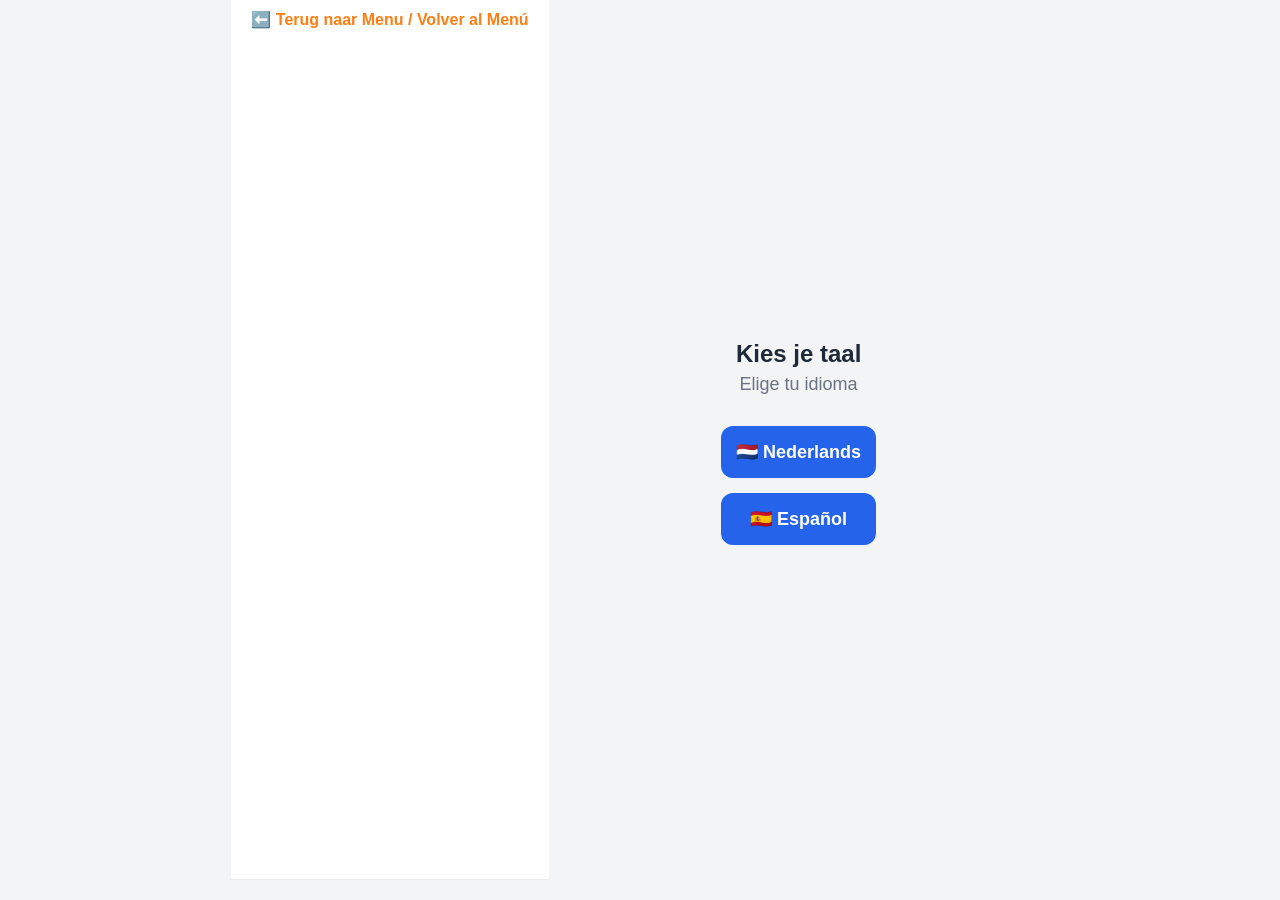
==== predict.html @ 407dd3c3 "Add initial HTML structure for prediction app" ====
<!DOCTYPE html>
<html lang="nl">
<link rel="manifest" href="manifest.json">
<meta name="theme-color" content="#2563eb">
<head>
    <meta charset="UTF-8">
    <meta name="viewport" content="width=device-width, initial-scale=1.0, maximum-scale=1.0, user-scalable=no">
    <title>WK 2026 Familie Poule</title>
    <link rel="stylesheet" href="style.css">
</head>
<body>

  <div style="padding: 10px 20px; background: #fff; border-bottom: 1px solid #eee; margin-bottom: 20px;">
    <a href="index.html" style="text-decoration: none; font-weight: bold; color: #fd7e14;">⬅️ Terug naar Menu / Volver al Menú</a>
  </div>

    <div id="language-screen" class="screen active">
        <div class="lang-container">
            <h1>Kies je taal<br><small>Elige tu idioma</small></h1>
            <button class="btn-primary" onclick="initApp('nl')">🇳🇱 Nederlands</button>
            <button class="btn-primary" onclick="initApp('es')">🇪🇸 Español</button>
        </div>
    </div>

    <div id="name-screen" class="screen">
        <div class="lang-container" style="text-align: center; padding: 20px;">
            <h2 id="ui-name-title" style="margin-bottom: 20px;">Wie ben je?</h2>
            
            <input type="text" id="name-input" placeholder="Je naam..." 
                   style="width: 100%; padding: 15px; margin-bottom: 15px; border-radius: 8px; border: 1px solid #ccc; font-size: 16px; box-sizing: border-box;">
            
            <button id="ui-btn-start" class="btn-primary" onclick="submitName()">Starten</button>
        </div>
    </div>

    <div id="app-screen" class="screen">
        <header><h2 id="ui-title">WK 2026 Poule</h2></header>
        <main class="container">
            <h3 id="ui-welcome">Welkom!</h3>
            <p id="ui-instructions" style="margin-bottom: 20px;">Vul hieronder je voorspellingen in.</p>
            <div id="groups-container"></div>
        </main>
    </div>

    <div id="knockout-screen" class="screen">
        <header><h2 id="ui-ko-title">Knock-out Fase</h2></header>
        <main class="container">
            <p style="margin-bottom: 20px;" id="ui-ko-desc">Kies de winnaars van elke ronde.</p>
            
            <div id="bracket-visualization" style="overflow-x: auto; margin-bottom: 30px; padding-bottom: 10px;"></div>
            
            <div id="knockout-container"></div>
        </main>
    </div>

    <div id="bonus-screen" class="screen">
        <header><h2 id="ui-bonus-title">Bonus Vragen 🎁</h2></header>
        <main class="container">
            <p style="margin-bottom: 20px;" id="ui-bonus-desc">Verdien extra punten met deze voorspellingen!</p>
            <div id="bonus-container"></div>
        </main>
    </div>

    <script src="app.js?v=2"></script>
    <script>
        if ('serviceWorker' in navigator) {
            window.addEventListener('load', () => {
                navigator.serviceWorker.register('sw.js');
            });
        }
    </script>
</body>
</html>
---- style.css ----
/* Basis Reset & Variabelen */
:root {
    --primary-color: #2563eb;
    --bg-color: #f3f4f6;
    --card-bg: #ffffff;
    --text-color: #1f2937;
    --border-radius: 12px;
}

* {
    box-sizing: border-box;
    margin: 0;
    padding: 0;
    font-family: -apple-system, BlinkMacSystemFont, "Segoe UI", Roboto, Helvetica, Arial, sans-serif;
}

body {
    background-color: var(--bg-color);
    color: var(--text-color);
    display: flex;
    justify-content: center;
    min-height: 100vh;
}

/* App Containers */
.screen {
    display: none; /* Standaard verborgen */
    width: 100%;
    max-width: 500px; /* Houdt het compact op desktop, vol scherm op mobiel */
    background-color: var(--bg-color);
    flex-direction: column;
}

.screen.active {
    display: flex; /* Zichtbaar maken via JS */
}

/* Taalscherm Styling */
#language-screen {
    justify-content: center;
    align-items: center;
    text-align: center;
    height: 100vh;
}

#language-screen h1 {
    margin-bottom: 30px;
    font-size: 24px;
}

#language-screen small {
    font-size: 18px;
    font-weight: normal;
    color: #6b7280;
}

/* Knoppen */
.btn-primary {
    display: block;
    width: 100%;
    padding: 15px;
    margin-bottom: 15px;
    background-color: var(--primary-color);
    color: white;
    border: none;
    border-radius: var(--border-radius);
    font-size: 18px;
    font-weight: bold;
    cursor: pointer;
    transition: opacity 0.2s;
}

.btn-primary:active {
    opacity: 0.8;
}

/* Hoofdscherm Layout */
header {
    background-color: var(--primary-color);
    color: white;
    padding: 20px;
    text-align: center;
    position: sticky;
    top: 0;
    z-index: 10;
}

.container {
    padding: 20px;
}

/* Wedstrijd Kaartjes */
.match-card {
    background-color: var(--card-bg);
    padding: 15px;
    border-radius: var(--border-radius);
    margin-bottom: 15px;
    display: flex;
    justify-content: space-between;
    align-items: center;
    box-shadow: 0 2px 8px rgba(0,0,0,0.05);
}

.team {
    display: flex;
    align-items: center;
    gap: 10px;
    width: 45%;
    font-size: 14px;
    font-weight: 500;
}

/* Zorgt dat het uit-team de score links heeft en de naam rechts */
.team.away {
    flex-direction: row-reverse;
    text-align: right;
}

.score-input {
    width: 60px; /* Iets breder voor de dropdown */
    height: 45px;
    text-align: center;
    font-size: 16px;
    font-weight: bold;
    border: 1px solid #d1d5db;
    border-radius: 8px;
    background-color: #f9fafb;
    cursor: pointer;
    appearance: none; /* Verwijdert standaard styling voor een strakkere look */
    -webkit-appearance: none;
    -moz-appearance: none;
    padding-left: 10px; /* Zorgt dat de tekst mooi in het midden staat */
}

.vs {
    font-weight: bold;
    color: #9ca3af;
    font-size: 14px;
}

.group-title {
    margin-top: 25px;
    margin-bottom: 15px;
    color: var(--primary-color);
    border-bottom: 2px solid var(--primary-color);
    padding-bottom: 5px;
}

/* Standen Tabel */
.standings-container {
    width: 100%;
    overflow-x: auto; /* Zorgt dat het op kleine schermen opzij kan scrollen */
    margin-top: 10px;
    margin-bottom: 40px;
    background: var(--card-bg);
    border-radius: var(--border-radius);
    box-shadow: 0 2px 8px rgba(0,0,0,0.05);
}

.standings-table {
    width: 100%;
    border-collapse: collapse;
    font-size: 14px;
    min-width: 400px; /* Voorkomt dat de tabel te veel in elkaar gedrukt wordt */
}

.standings-table th, .standings-table td {
    padding: 10px 8px;
    text-align: center;
    border-bottom: 1px solid #e5e7eb;
}

.standings-table th {
    background-color: #f9fafb;
    color: #6b7280;
    font-weight: 600;
    font-size: 12px;
}

.standings-table td.team-name {
    text-align: left;
    font-weight: 500;
    display: flex;
    align-items: center;
    gap: 8px;
}

.standings-table tr:last-child td {
    border-bottom: none;
}

.standings-table .pts {
    font-weight: bold;
    color: var(--primary-color);
}

/* Knock-out Kaartjes */
.ko-card {
    background-color: var(--card-bg);
    padding: 15px;
    border-radius: var(--border-radius);
    margin-bottom: 15px;
    box-shadow: 0 2px 8px rgba(0,0,0,0.05);
    border-left: 4px solid var(--primary-color);
}

.ko-match-title {
    font-size: 12px;
    color: #6b7280;
    margin-bottom: 10px;
    font-weight: bold;
    text-transform: uppercase;
}

.ko-controls {
    display: flex;
    flex-direction: column;
    gap: 10px;
}

.ko-select {
    width: 100%;
    padding: 12px;
    font-size: 16px;
    border: 1px solid #d1d5db;
    border-radius: 8px;
    background-color: #f9fafb;
}

/* Knock-out & Bonus Styling */
.round-title {
    background-color: var(--primary-color);
    color: white;
    padding: 10px;
    border-radius: 8px;
    margin-top: 30px;
    margin-bottom: 15px;
    text-align: center;
    font-size: 18px;
}

.bonus-card {
    background-color: var(--card-bg);
    padding: 20px;
    border-radius: var(--border-radius);
    margin-bottom: 15px;
    box-shadow: 0 2px 8px rgba(0,0,0,0.05);
    border-left: 4px solid #f59e0b; /* Gouden randje voor bonus */
}

.bonus-card h4 {
    margin-bottom: 15px;
    color: var(--text-color);
}

.ko-match-label {
    font-size: 15px;
    font-weight: 600;
    text-align: center;
    margin-bottom: 15px;
    color: var(--text-color);
    background-color: #f3f4f6;
    padding: 10px;
    border-radius: 8px;
}

/* ==========================================
   BRACKET VISUALISATIE (LLAVE)
   ========================================== */
.bracket-wrapper {
    display: flex;
    gap: 20px;
    min-width: max-content; /* Zorgt dat het horizontaal scrollt op mobiel */
    font-size: 12px;
}

.bracket-column {
    display: flex;
    flex-direction: column;
    justify-content: space-around;
    gap: 10px;
}

.bracket-match {
    display: flex;
    flex-direction: column;
    border: 1px solid #d1d5db;
    border-radius: 6px;
    background: var(--card-bg);
    overflow: hidden;
    min-width: 140px;
    box-shadow: 0 1px 3px rgba(0,0,0,0.1);
}

.bracket-team {
    padding: 6px 10px;
    border-bottom: 1px solid #e5e7eb;
    height: 30px;
    display: flex;
    align-items: center;
    white-space: nowrap;
    overflow: hidden;
    text-overflow: ellipsis;
    transition: background-color 0.3s;
}

.bracket-team:last-child {
    border-bottom: none;
}

.bracket-team.winner {
    font-weight: bold;
    background-color: #d1fae5; /* Lichtgroen voor winnaar */
    color: #065f46;
}

.bracket-team.empty {
    color: #9ca3af;
    font-style: italic;
}
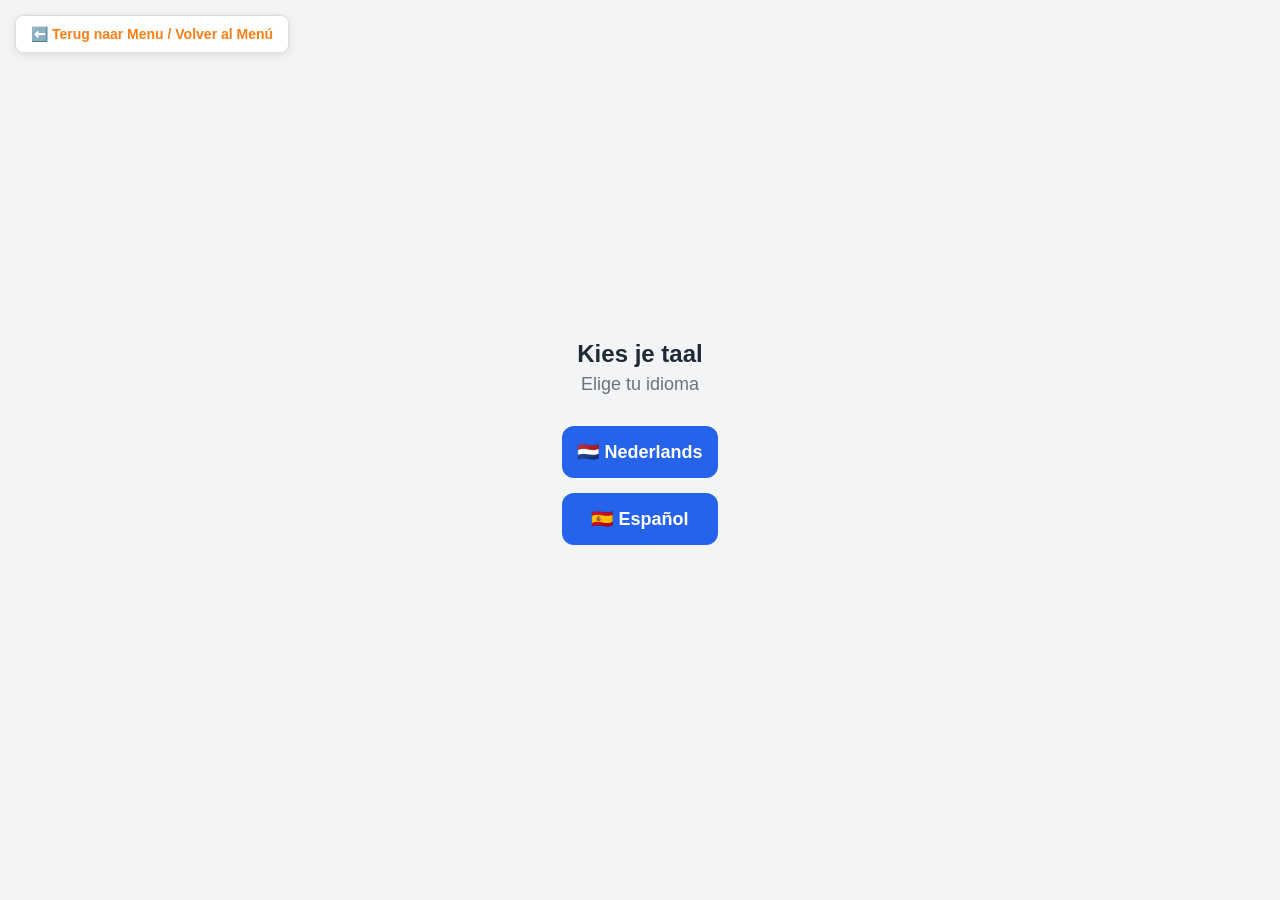
==== commit 466c19c7: "Enhance navigation and language selection on predict.html Updated the navigation button style and ad" ====
--- a/predict.html
+++ b/predict.html
@@ -10,9 +10,11 @@
 </head>
 <body>
 
-  <div style="padding: 10px 20px; background: #fff; border-bottom: 1px solid #eee; margin-bottom: 20px;">
-    <a href="index.html" style="text-decoration: none; font-weight: bold; color: #fd7e14;">⬅️ Terug naar Menu / Volver al Menú</a>
-  </div>
+  <div style="position: absolute; top: 15px; left: 15px; z-index: 99999; margin: 0; padding: 0; box-sizing: border-box;">
+      <a href="index.html" style="text-decoration: none; font-weight: bold; color: #fd7e14; background: #ffffff; padding: 10px 15px; border: 1px solid #ddd; border-radius: 8px; display: inline-block; box-shadow: 0 2px 8px rgba(0,0,0,0.1); font-family: sans-serif; font-size: 14px;">
+        ⬅️ Terug naar Menu / Volver al Menú
+      </a>
+    </div>
 
     <div id="language-screen" class="screen active">
         <div class="lang-container">
@@ -22,7 +24,7 @@
         </div>
     </div>
 
-    <div id="name-screen" class="screen">
+    <div id="name-screen" class="screen" style="width: 100%; max-width: 450px; margin: 40px auto; padding: 20px; box-sizing: border-box; text-align: center;">
         <div class="lang-container" style="text-align: center; padding: 20px;">
             <h2 id="ui-name-title" style="margin-bottom: 20px;">Wie ben je?</h2>
             
@@ -69,5 +71,23 @@
             });
         }
     </script>
+    <script>
+    window.addEventListener('DOMContentLoaded', () => {
+      // Automatically grab the language chosen on the main menu dashboard
+      const savedLang = localStorage.getItem('poule_lang') || 'nl';
+      
+      // Force the app logic to configure using the pre-selected language
+      if (typeof initApp === 'function') {
+        initApp(savedLang);
+      }
+      
+      // Hide the duplicate language selection layout view instantly if it exists
+      const langScreen = document.getElementById('language-screen');
+      if (langScreen) {
+        langScreen.classList.remove('active');
+        langScreen.style.display = 'none';
+      }
+    </script>
+</body>
 </body>
 </html>
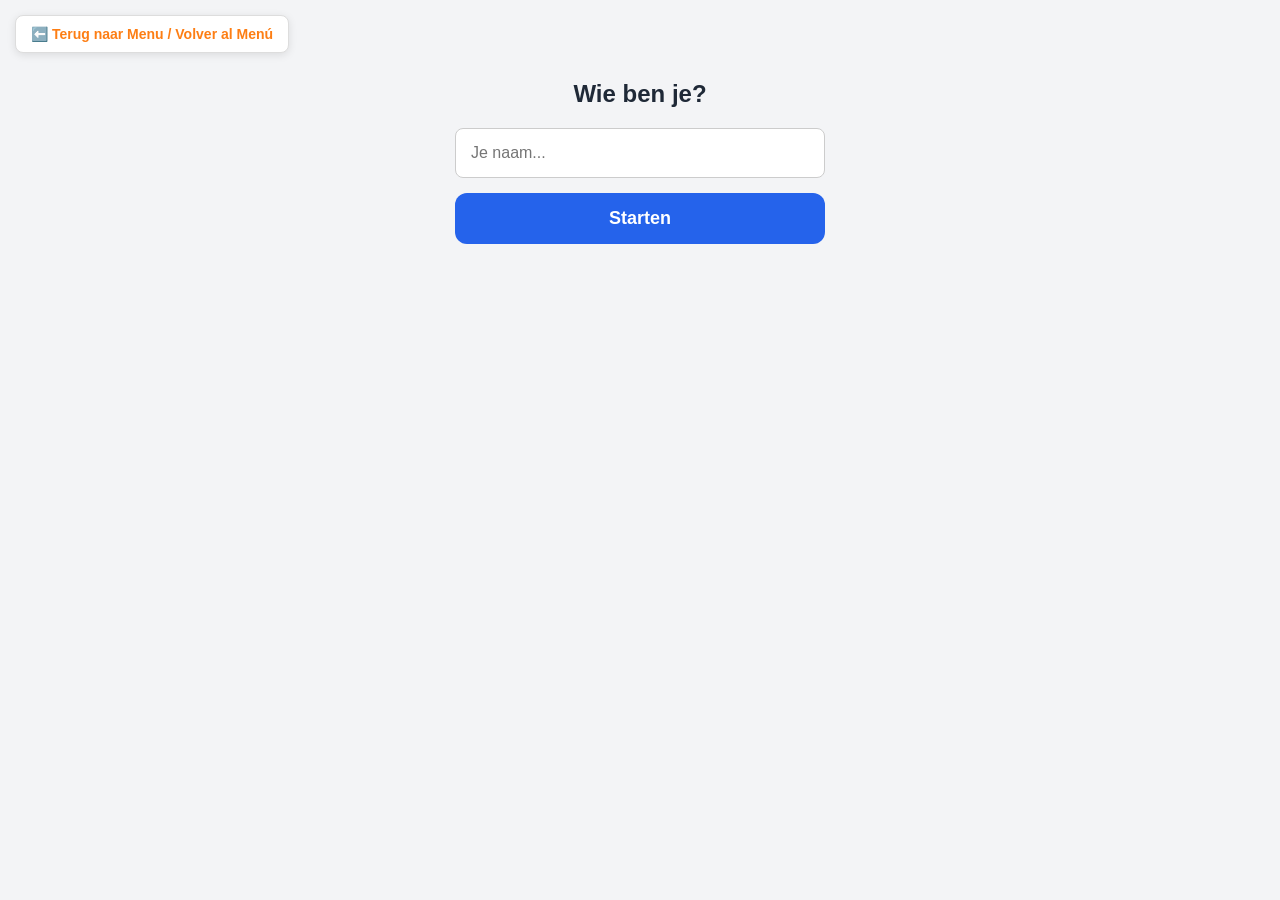
==== commit c7311582: "Fix missing closing script tag in predict.html Added missing closing script tag to prevent crash." ====
--- a/predict.html
+++ b/predict.html
@@ -87,7 +87,9 @@
         langScreen.classList.remove('active');
         langScreen.style.display = 'none';
       }
-    </script>
+    }); // <-- This closing tag was missing and caused the crash!
+  </script>
+</body>
 </body>
 </body>
 </html>
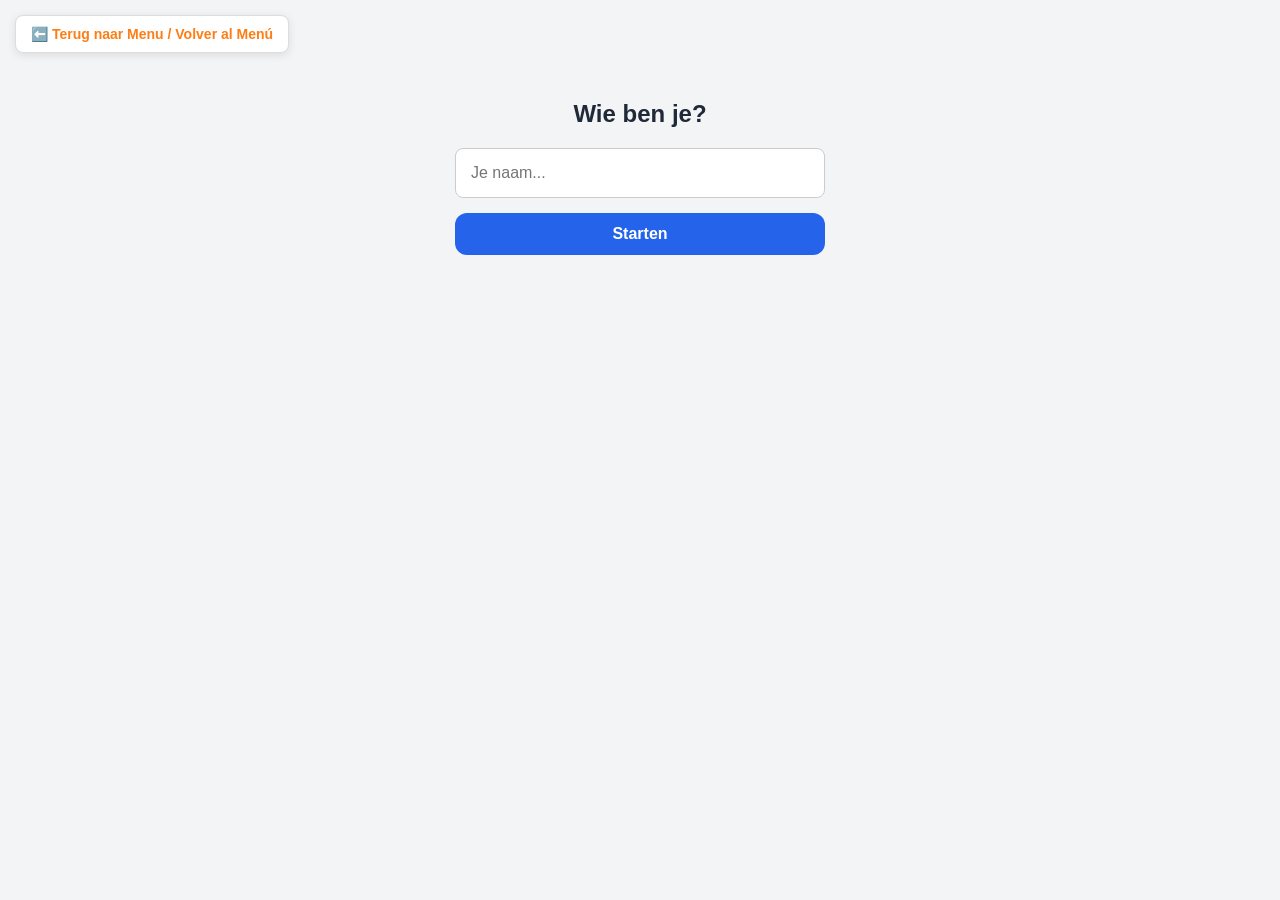
==== commit 38e6d135: "Refactor predict.html for improved structure and logic" ====
--- a/predict.html
+++ b/predict.html
@@ -1,41 +1,33 @@
 <!DOCTYPE html>
 <html lang="nl">
-<link rel="manifest" href="manifest.json">
-<meta name="theme-color" content="#2563eb">
 <head>
     <meta charset="UTF-8">
     <meta name="viewport" content="width=device-width, initial-scale=1.0, maximum-scale=1.0, user-scalable=no">
     <title>WK 2026 Familie Poule</title>
     <link rel="stylesheet" href="style.css">
+    <link rel="manifest" href="manifest.json">
+    <meta name="theme-color" content="#2563eb">
 </head>
 <body>
 
-  <div style="position: absolute; top: 15px; left: 15px; z-index: 99999; margin: 0; padding: 0; box-sizing: border-box;">
-      <a href="index.html" style="text-decoration: none; font-weight: bold; color: #fd7e14; background: #ffffff; padding: 10px 15px; border: 1px solid #ddd; border-radius: 8px; display: inline-block; box-shadow: 0 2px 8px rgba(0,0,0,0.1); font-family: sans-serif; font-size: 14px;">
-        ⬅️ Terug naar Menu / Volver al Menú
-      </a>
+    <div style="position: absolute; top: 15px; left: 15px; z-index: 99999; margin: 0; padding: 0; box-sizing: border-box;">
+        <a href="index.html" style="text-decoration: none; font-weight: bold; color: #fd7e14; background: #ffffff; padding: 10px 15px; border: 1px solid #ddd; border-radius: 8px; display: inline-block; box-shadow: 0 2px 8px rgba(0,0,0,0.1); font-family: sans-serif; font-size: 14px;">
+            ⬅️ Terug naar Menu / Volver al Menú
+        </a>
     </div>
 
-    <div id="language-screen" class="screen active">
-        <div class="lang-container">
-            <h1>Kies je taal<br><small>Elige tu idioma</small></h1>
-            <button class="btn-primary" onclick="initApp('nl')">🇳🇱 Nederlands</button>
-            <button class="btn-primary" onclick="initApp('es')">🇪🇸 Español</button>
-        </div>
-    </div>
-
-    <div id="name-screen" class="screen" style="width: 100%; max-width: 450px; margin: 40px auto; padding: 20px; box-sizing: border-box; text-align: center;">
+    <div id="name-screen" class="screen" style="width: 100%; max-width: 450px; margin: 60px auto 40px auto; padding: 20px; box-sizing: border-box; text-align: center; display: none;">
         <div class="lang-container" style="text-align: center; padding: 20px;">
             <h2 id="ui-name-title" style="margin-bottom: 20px;">Wie ben je?</h2>
             
             <input type="text" id="name-input" placeholder="Je naam..." 
                    style="width: 100%; padding: 15px; margin-bottom: 15px; border-radius: 8px; border: 1px solid #ccc; font-size: 16px; box-sizing: border-box;">
             
-            <button id="ui-btn-start" class="btn-primary" onclick="submitName()">Starten</button>
+            <button id="ui-btn-start" class="btn-primary" onclick="submitName()" style="width: 100%; padding: 12px; font-size: 16px;">Starten</button>
         </div>
     </div>
 
-    <div id="app-screen" class="screen">
+    <div id="group-stage-screen" class="screen" style="display: none; margin-top: 60px;">
         <header><h2 id="ui-title">WK 2026 Poule</h2></header>
         <main class="container">
             <h3 id="ui-welcome">Welkom!</h3>
@@ -44,7 +36,7 @@
         </main>
     </div>
 
-    <div id="knockout-screen" class="screen">
+    <div id="knockout-screen" class="screen" style="display: none;">
         <header><h2 id="ui-ko-title">Knock-out Fase</h2></header>
         <main class="container">
             <p style="margin-bottom: 20px;" id="ui-ko-desc">Kies de winnaars van elke ronde.</p>
@@ -55,7 +47,7 @@
         </main>
     </div>
 
-    <div id="bonus-screen" class="screen">
+    <div id="bonus-screen" class="screen" style="display: none;">
         <header><h2 id="ui-bonus-title">Bonus Vragen 🎁</h2></header>
         <main class="container">
             <p style="margin-bottom: 20px;" id="ui-bonus-desc">Verdien extra punten met deze voorspellingen!</p>
@@ -63,33 +55,30 @@
         </main>
     </div>
 
-    <script src="app.js?v=2"></script>
-    <script>
+    <script src="app.js?v=4"></script> <script>
+        // Service Worker setup
         if ('serviceWorker' in navigator) {
             window.addEventListener('load', () => {
-                navigator.serviceWorker.register('sw.js');
+                navigator.serviceWorker.register('sw.js').catch(err => console.log('SW registration failed:', err));
             });
         }
+
+        // Initialization logic
+        console.log("✅ predict.html inline script loaded.");
+        
+        window.addEventListener('DOMContentLoaded', () => {
+            console.log("✅ DOM Content Loaded.");
+            
+            const savedLang = localStorage.getItem('poule_lang') || 'nl';
+            console.log("✅ Language fetched from storage:", savedLang);
+            
+            if (typeof initApp === 'function') {
+                console.log("✅ initApp function found! Executing now...");
+                initApp(savedLang);
+            } else {
+                console.error("❌ CRITICAL ERROR: initApp function is missing! app.js did not load properly.");
+            }
+        });
     </script>
-    <script>
-    window.addEventListener('DOMContentLoaded', () => {
-      // Automatically grab the language chosen on the main menu dashboard
-      const savedLang = localStorage.getItem('poule_lang') || 'nl';
-      
-      // Force the app logic to configure using the pre-selected language
-      if (typeof initApp === 'function') {
-        initApp(savedLang);
-      }
-      
-      // Hide the duplicate language selection layout view instantly if it exists
-      const langScreen = document.getElementById('language-screen');
-      if (langScreen) {
-        langScreen.classList.remove('active');
-        langScreen.style.display = 'none';
-      }
-    }); // <-- This closing tag was missing and caused the crash!
-  </script>
-</body>
-</body>
 </body>
 </html>
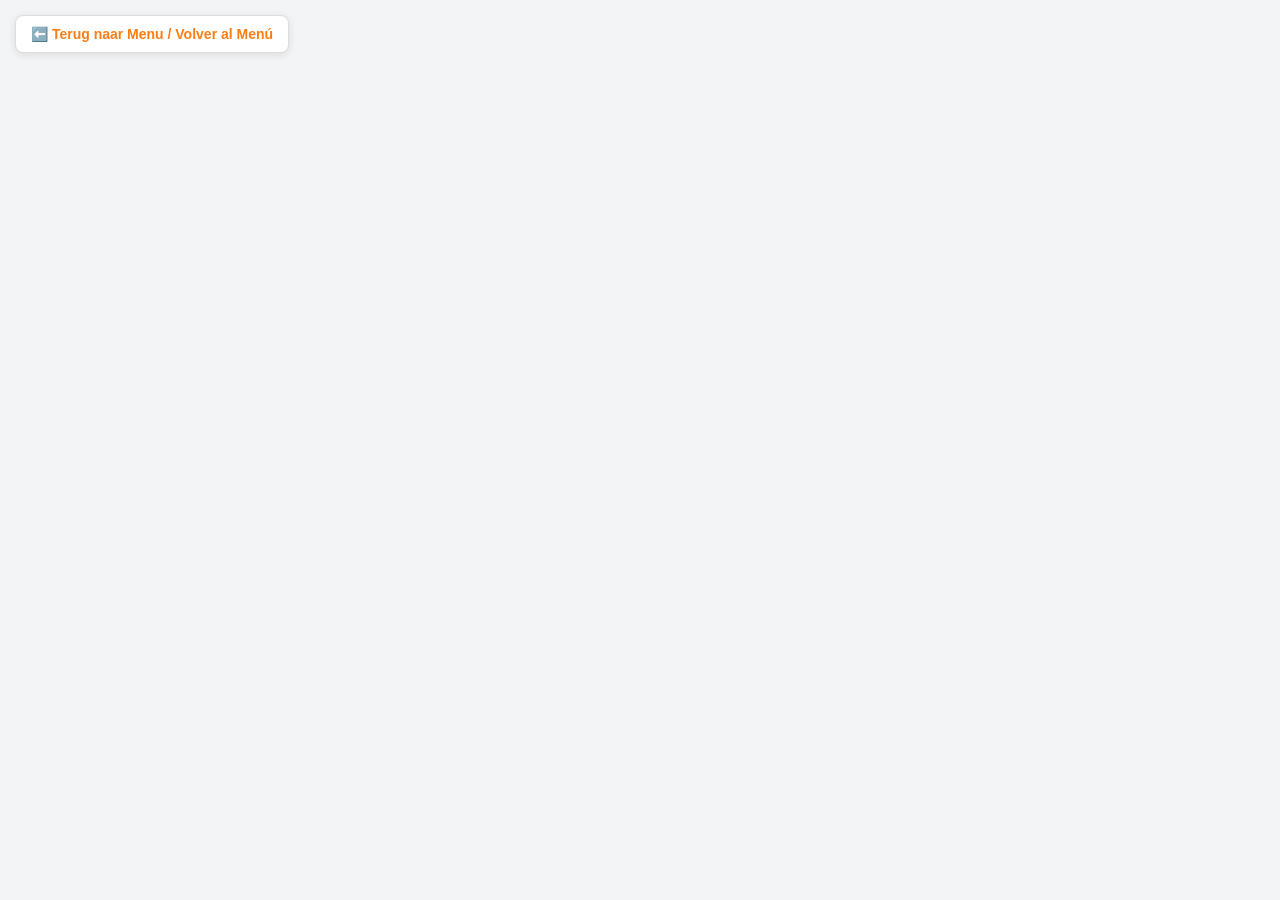
==== commit a5a3abd3: "Update predict.html" ====
--- a/predict.html
+++ b/predict.html
@@ -55,7 +55,7 @@
         </main>
     </div>
 
-    <script src="app.js?v=4"></script> <script>
+    <script src="app.js?v=7"></script> <script>
         // Service Worker setup
         if ('serviceWorker' in navigator) {
             window.addEventListener('load', () => {
